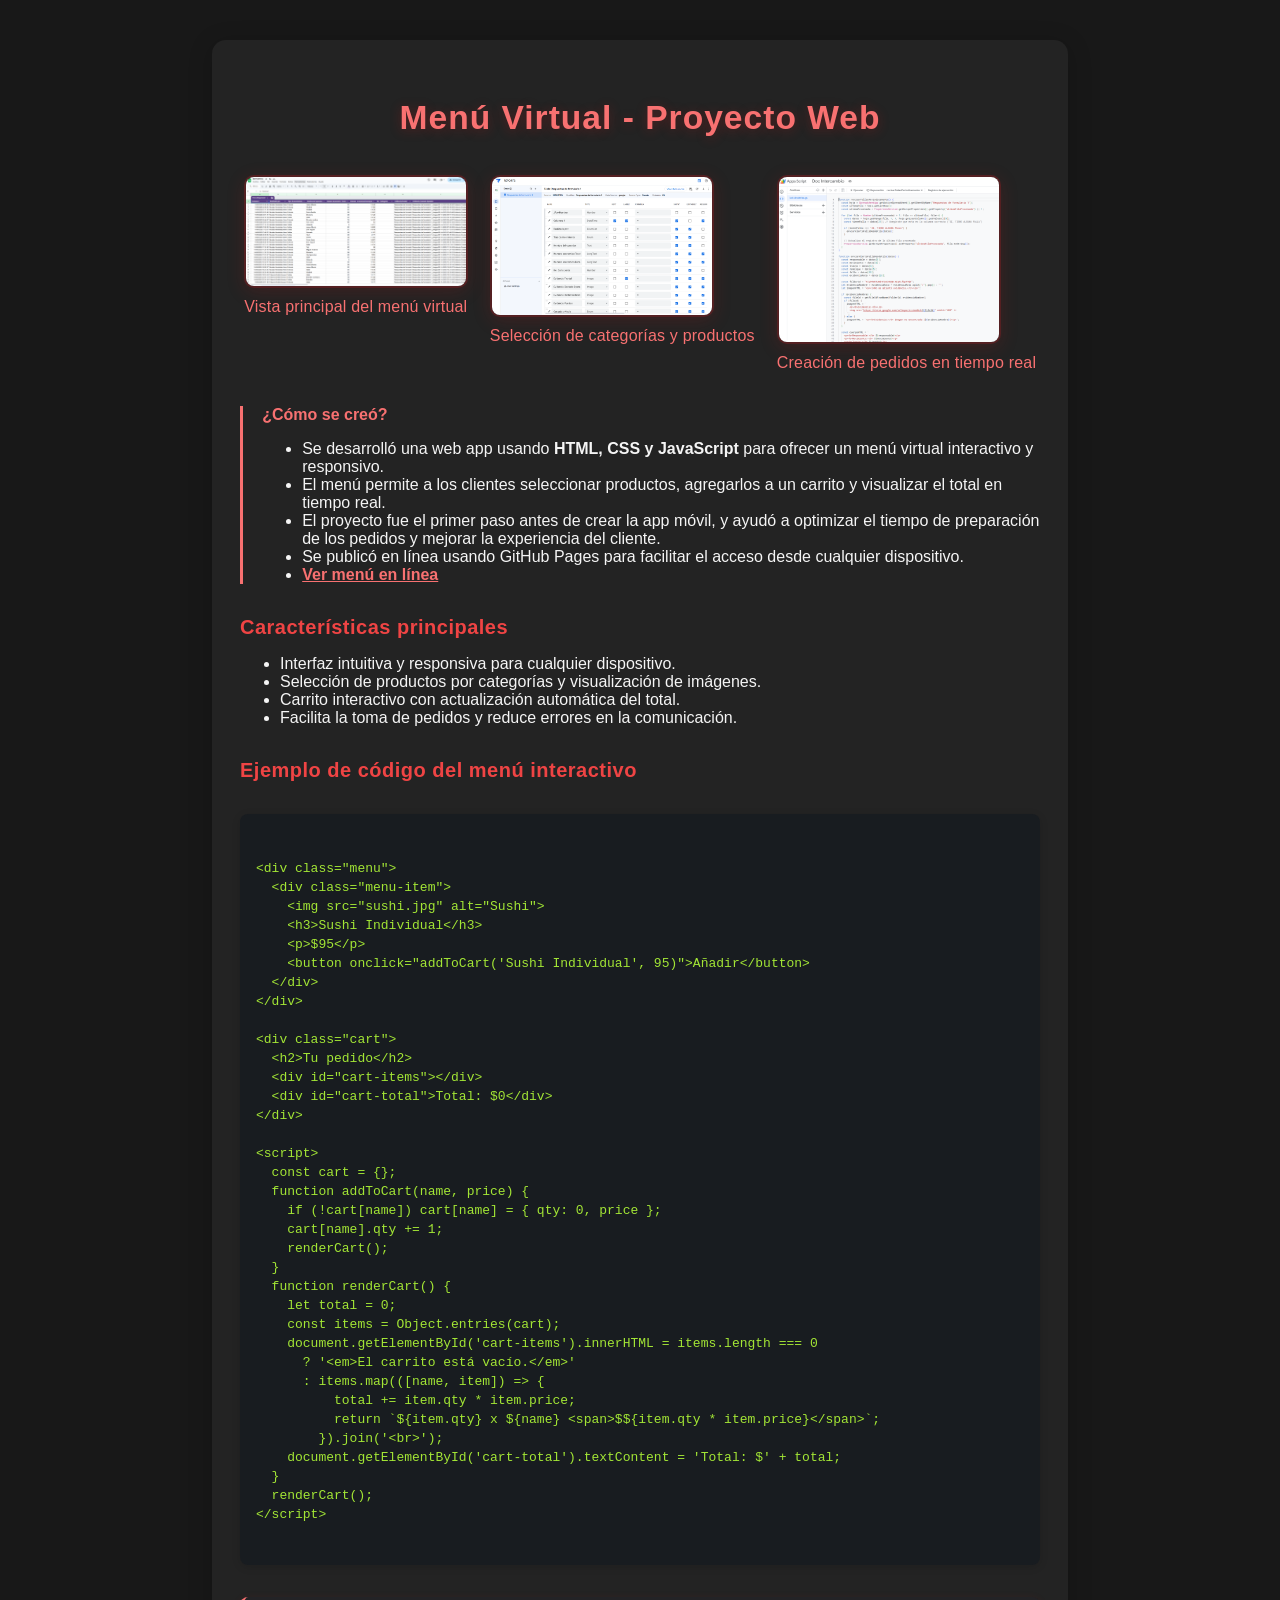
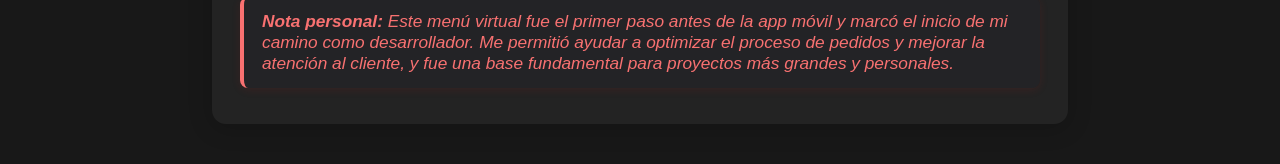
==== proyecto1.html @ 68454997 "Add files via upload" ====
<!DOCTYPE html>
<html lang="es">
<head>
    <meta charset="UTF-8">
    <meta name="viewport" content="width=device-width, initial-scale=1.0">
    <title>Menú Virtual - Detalles del Proyecto</title>
    <link href="https://fonts.googleapis.com/css?family=Fira+Mono:400,500&display=swap" rel="stylesheet">
    <style>
        body {
            background: #181818;
            color: #f5f5f5;
            font-family: 'Segoe UI', Arial, sans-serif;
            margin: 0;
            padding: 0;
        }
        .container {
            max-width: 800px;
            margin: 40px auto;
            background: #232323;
            border-radius: 14px;
            box-shadow: 0 4px 24px #0003;
            padding: 36px 28px;
            position: relative;
        }
        h1 {
            font-size: 2.1rem;
            margin-bottom: 0.5em;
            color: #f87171;
            text-align: center;
            letter-spacing: 1px;
            text-shadow: 0 2px 12px #b91c1c55;
        }
        h2 {
            color: #ef4444;
            margin-top: 32px;
            margin-bottom: 14px;
            font-size: 1.25rem;
            letter-spacing: 0.5px;
        }
        .steps {
            margin-bottom: 2em;
        }
        .step {
            margin-bottom: 1.2em;
            padding-left: 1.2em;
            border-left: 3px solid #f87171;
        }
        .step-title {
            font-weight: bold;
            color: #f87171;
        }
        .proyecto1-imgs {
            display: flex;
            flex-wrap: wrap;
            gap: 22px;
            justify-content: center;
            margin: 38px 0 18px 0;
        }
        .proyecto1-imgs img {
            border-radius: 10px;
            box-shadow: 0 4px 18px rgba(185,28,28,0.18);
            width: 220px;
            max-width: 90vw;
            object-fit: cover;
            background: #232326;
            border: 2px solid #b91c1c55;
            transition: transform 0.2s, box-shadow 0.2s;
        }
        .proyecto1-imgs img:hover {
            transform: scale(1.045);
            box-shadow: 0 8px 32px #b91c1c55;
        }
        .img-caption {
            text-align: center;
            font-size: 1rem;
            color: #f87171;
            margin-top: 6px;
            margin-bottom: 16px;
            font-weight: 500;
            letter-spacing: 0.2px;
        }
        .nota-dev {
            background: #232326;
            border-left: 4px solid #f87171;
            padding: 14px 18px;
            margin: 32px 0 0 0;
            border-radius: 8px;
            color: #f87171;
            font-size: 1.08rem;
            font-style: italic;
            box-shadow: 0 2px 8px #b91c1c22;
        }
        .code-section {
            background: #181c20;
            border-radius: 8px;
            padding: 1.5em 1em;
            margin-top: 2em;
            box-shadow: 0 2px 8px #0002;
        }
        .code-section h2 {
            font-size: 1.1rem;
            color: #f87171;
            margin-bottom: 1em;
        }
        pre {
            background: none;
            color: #e0e0e0;
            font-family: 'Fira Mono', 'Consolas', monospace;
            font-size: 1em;
            margin: 0;
            overflow-x: auto;
        }
        code {
            background: none;
            color: #a3e635;
        }
        @media (max-width: 600px) {
            .container {
                padding: 12px 2vw;
            }
            .proyecto1-imgs img {
                width: 98vw;
                max-width: 98vw;
            }
        }
    </style>
</head>
<body>
    <div class="container">
        <h1>Menú Virtual - Proyecto Web</h1>
        <div class="proyecto1-imgs">
            <div>
                <img src="ejemplo1.png" alt="Menú virtual - inicio">
                <div class="img-caption">Vista principal del menú virtual</div>
            </div>
            <div>
                <img src="ejemplo2.png" alt="Menú virtual - categorías">
                <div class="img-caption">Selección de categorías y productos</div>
            </div>
            <div>
                <img src="ejemplo3.png" alt="Menú virtual - pedidos">
                <div class="img-caption">Creación de pedidos en tiempo real</div>
            </div>
        </div>
        <div class="steps">
            <div class="step">
                <div class="step-title">¿Cómo se creó?</div>
                <ul>
                    <li>Se desarrolló una web app usando <b>HTML, CSS y JavaScript</b> para ofrecer un menú virtual interactivo y responsivo.</li>
                    <li>El menú permite a los clientes seleccionar productos, agregarlos a un carrito y visualizar el total en tiempo real.</li>
                    <li>El proyecto fue el primer paso antes de crear la app móvil, y ayudó a optimizar el tiempo de preparación de los pedidos y mejorar la experiencia del cliente.</li>
                    <li>Se publicó en línea usando GitHub Pages para facilitar el acceso desde cualquier dispositivo.</li>
                    <li>
                        <a href="https://saijayin37rv.github.io/SUSHI_KITO-S/" target="_blank" style="color:#f87171; text-decoration:underline; font-weight:bold;">
                            Ver menú en línea
                        </a>
                    </li>
                </ul>
            </div>
        </div>
        <h2>Características principales</h2>
        <ul>
            <li>Interfaz intuitiva y responsiva para cualquier dispositivo.</li>
            <li>Selección de productos por categorías y visualización de imágenes.</li>
            <li>Carrito interactivo con actualización automática del total.</li>
            <li>Facilita la toma de pedidos y reduce errores en la comunicación.</li>
        </ul>
        <h2>Ejemplo de código del menú interactivo</h2>
        <div class="code-section">
            <pre><code>
&lt;div class="menu"&gt;
  &lt;div class="menu-item"&gt;
    &lt;img src="sushi.jpg" alt="Sushi"&gt;
    &lt;h3&gt;Sushi Individual&lt;/h3&gt;
    &lt;p&gt;$95&lt;/p&gt;
    &lt;button onclick="addToCart('Sushi Individual', 95)"&gt;Añadir&lt;/button&gt;
  &lt;/div&gt;
&lt;/div&gt;

&lt;div class="cart"&gt;
  &lt;h2&gt;Tu pedido&lt;/h2&gt;
  &lt;div id="cart-items"&gt;&lt;/div&gt;
  &lt;div id="cart-total"&gt;Total: $0&lt;/div&gt;
&lt;/div&gt;

&lt;script&gt;
  const cart = {};
  function addToCart(name, price) {
    if (!cart[name]) cart[name] = { qty: 0, price };
    cart[name].qty += 1;
    renderCart();
  }
  function renderCart() {
    let total = 0;
    const items = Object.entries(cart);
    document.getElementById('cart-items').innerHTML = items.length === 0
      ? '&lt;em&gt;El carrito está vacío.&lt;/em&gt;'
      : items.map(([name, item]) =&gt; {
          total += item.qty * item.price;
          return `${item.qty} x ${name} &lt;span&gt;$${item.qty * item.price}&lt;/span&gt;`;
        }).join('&lt;br&gt;');
    document.getElementById('cart-total').textContent = 'Total: $' + total;
  }
  renderCart();
&lt;/script&gt;
            </code></pre>
        </div>
        <div class="nota-dev">
            <strong>Nota personal:</strong> Este menú virtual fue el primer paso antes de la app móvil y marcó el inicio de mi camino como desarrollador. Me permitió ayudar a optimizar el proceso de pedidos y mejorar la atención al cliente, y fue una base fundamental para proyectos más grandes y personales.
        </div>
    </div>
</body>
</html>
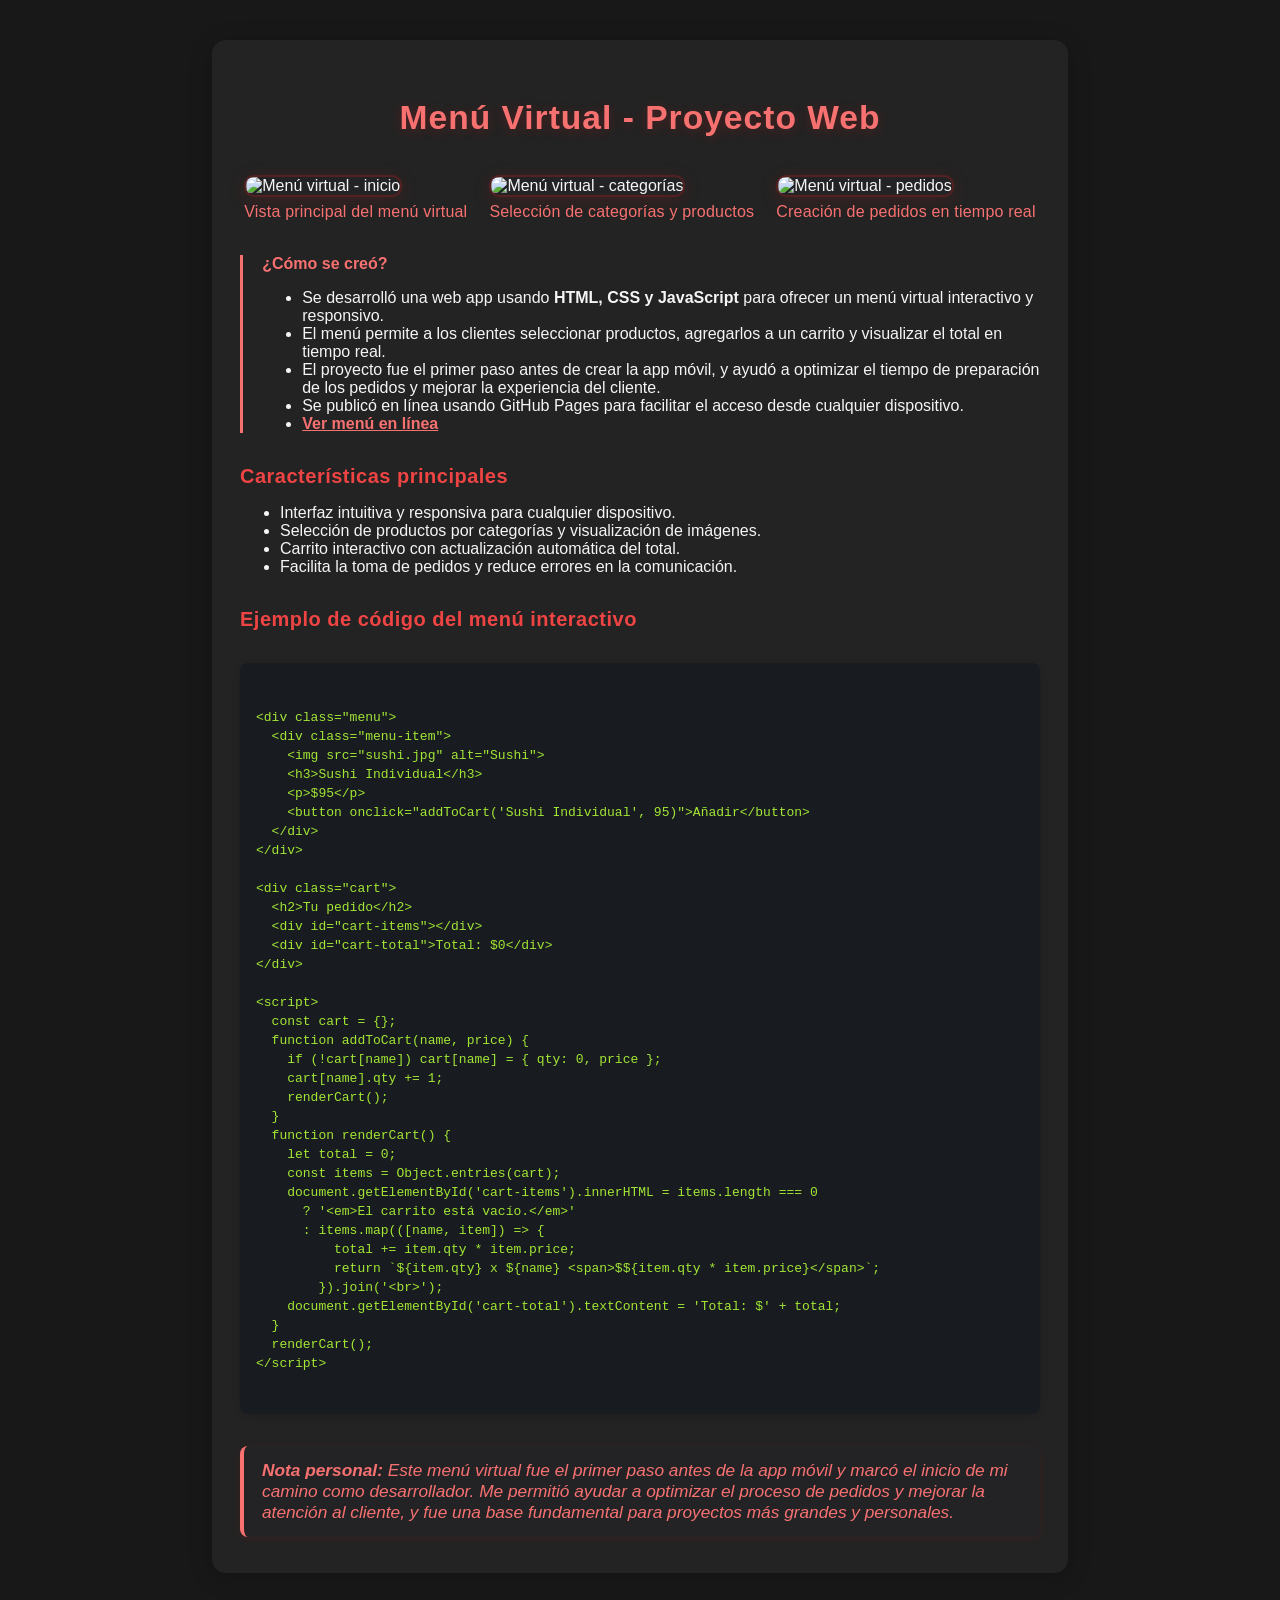
==== commit be69a99e: "Add files via upload" ====
--- a/proyecto1.html
+++ b/proyecto1.html
@@ -130,15 +130,15 @@
         <h1>Menú Virtual - Proyecto Web</h1>
         <div class="proyecto1-imgs">
             <div>
-                <img src="ejemplo1.png" alt="Menú virtual - inicio">
+                <img src="assets/proyecto1/ejemplo1.png" alt="Menú virtual - inicio">
                 <div class="img-caption">Vista principal del menú virtual</div>
             </div>
             <div>
-                <img src="ejemplo2.png" alt="Menú virtual - categorías">
+                <img src="assets/proyecto1/ejemplo2.png" alt="Menú virtual - categorías">
                 <div class="img-caption">Selección de categorías y productos</div>
             </div>
             <div>
-                <img src="ejemplo3.png" alt="Menú virtual - pedidos">
+                <img src="assets/proyecto1/ejemplo3.png" alt="Menú virtual - pedidos">
                 <div class="img-caption">Creación de pedidos en tiempo real</div>
             </div>
         </div>
